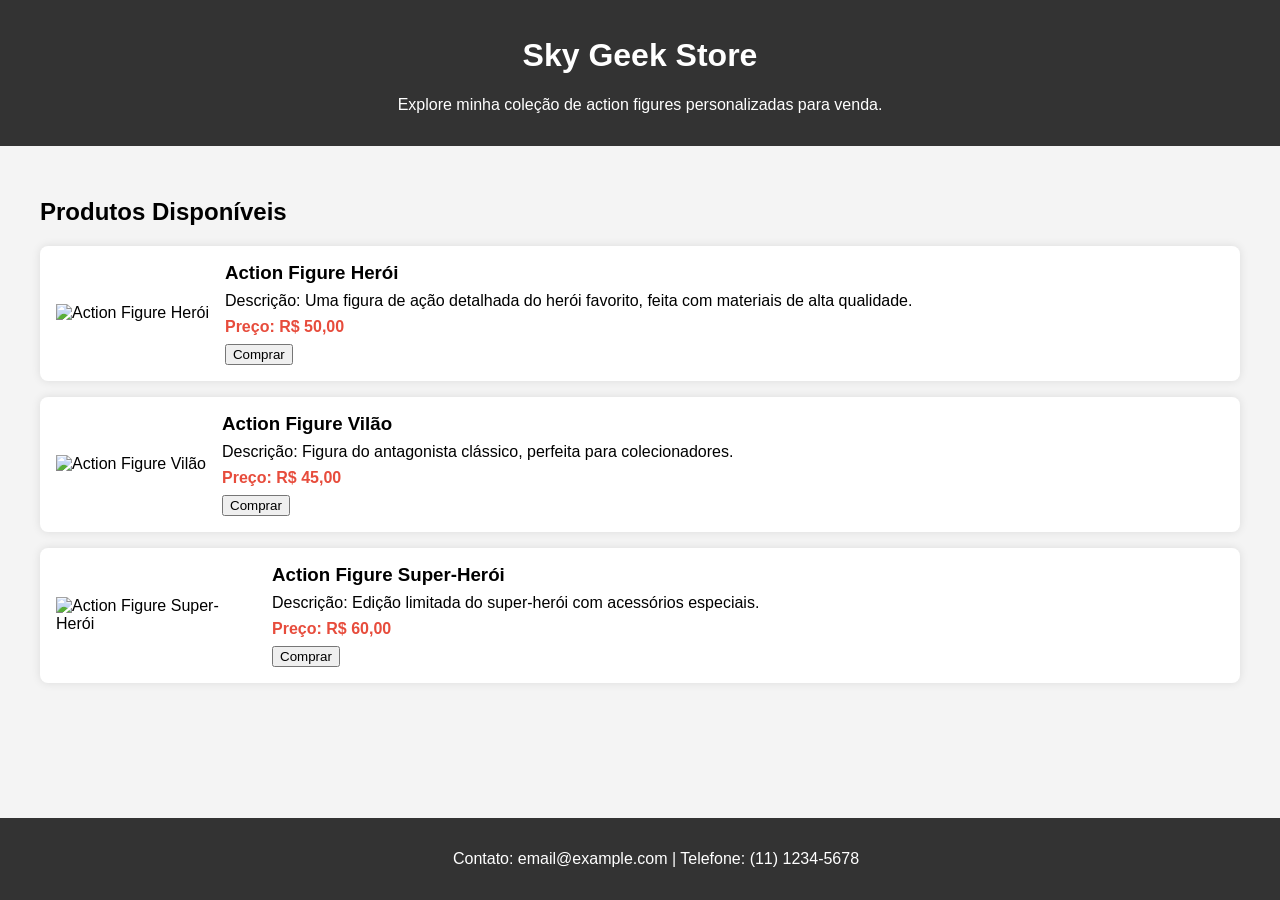
==== index.html @ b043c5dc "Aqui é o começo" ====
<!DOCTYPE html>
<html lang="pt-br">
<head>
    <meta charset="UTF-8">
    <meta name="viewport" content="width=device-width, initial-scale=1.0">
    <title>Sky Geek Store</title>
    <link rel="stylesheet" href="style.css">
</head>
<body>
    <header>
        <h1>Sky Geek Store</h1>
        <p>Explore minha coleção de action figures personalizadas para venda.</p>
    </header>
    <div class="container">
        <h2>Produtos Disponíveis</h2>
        <!-- Exemplo de produto -->
        <div class="product">
            <img src="images/action1.jpg" alt="Action Figure Herói">
            <div>
                <h3>Action Figure Herói</h3>
                <p>Descrição: Uma figura de ação detalhada do herói favorito, feita com materiais de alta qualidade.</p>
                <p class="price">Preço: R$ 50,00</p>
                <button>Comprar</button>
            </div>
        </div>
        <div class="product">
            <img src="images/action2.jpg" alt="Action Figure Vilão">
            <div>
                <h3>Action Figure Vilão</h3>
                <p>Descrição: Figura do antagonista clássico, perfeita para colecionadores.</p>
                <p class="price">Preço: R$ 45,00</p>
                <button>Comprar</button>
            </div>
        </div>
        <div class="product">
            <img src="images/action3.jpg" alt="Action Figure Super-Herói">
            <div>
                <h3>Action Figure Super-Herói</h3>
                <p>Descrição: Edição limitada do super-herói com acessórios especiais.</p>
                <p class="price">Preço: R$ 60,00</p>
                <button>Comprar</button>
            </div>
        </div>
        <!-- Adicione mais produtos aqui -->
    </div>
    <footer>
        <p>Contato: email@example.com | Telefone: (11) 1234-5678</p>
    </footer>
</body>
</html>
---- style.css ----
body {
    font-family: Arial, sans-serif;
    margin: 0;
    padding: 0;
    background-color: #f4f4f4;
}
header {
    background-color: #333;
    color: white;
    text-align: center;
    padding: 1rem;
}
.container {
    max-width: 1200px;
    margin: 0 auto;
    padding: 2rem;
}
.product {
    background: white;
    margin: 1rem 0;
    padding: 1rem;
    border-radius: 8px;
    box-shadow: 0 0 10px rgba(0,0,0,0.1);
    display: flex;
    align-items: center;
}
.product img {
    max-width: 200px;
    margin-right: 1rem;
}
.product h3 {
    margin: 0;
}
.product p {
    margin: 0.5rem 0;
}
.price {
    font-weight: bold;
    color: #e74c3c;
}
footer {
    background-color: #333;
    color: white;
    text-align: center;
    padding: 1rem;
    position: fixed;
    width: 100%;
    bottom: 0;
}
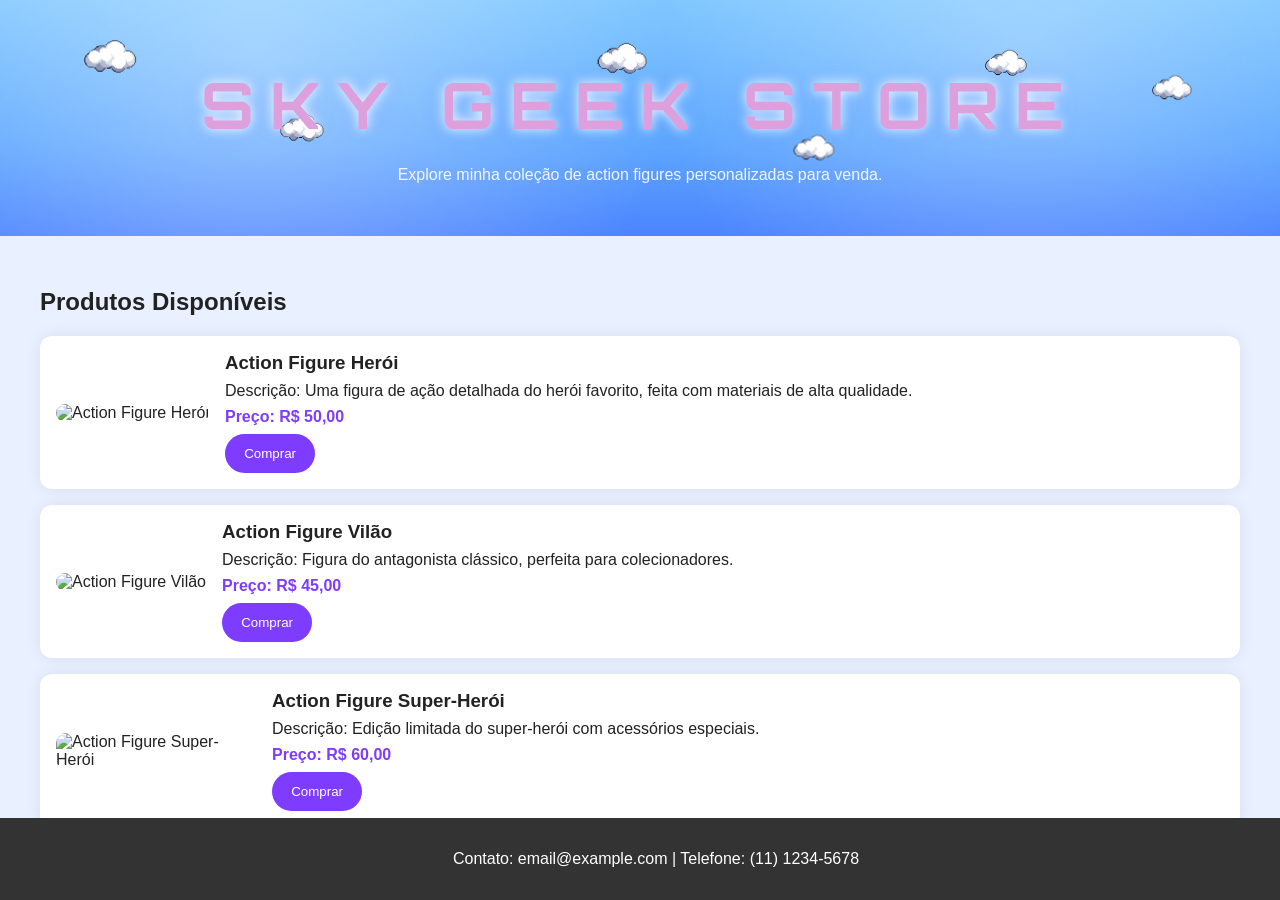
==== commit 2c3a0465: "alterada as nuvens do banner" ====
--- a/index.html
+++ b/index.html
@@ -8,6 +8,14 @@
 </head>
 <body>
     <header>
+        <div class="clouds">
+            <img class="cloud c1" src="images/nuvem-pixelada-sem-fundo.png" alt="Nuvem pixelada sem fundo">
+            <img class="cloud c2" src="images/nuvem-pixelada-sem-fundo.png" alt="Nuvem pixelada sem fundo">
+            <img class="cloud c3" src="images/nuvem-pixelada-sem-fundo.png" alt="Nuvem pixelada sem fundo">
+            <img class="cloud c4" src="images/nuvem-pixelada-sem-fundo.png" alt="Nuvem pixelada sem fundo">
+            <img class="cloud c5" src="images/nuvem-pixelada-sem-fundo.png" alt="Nuvem pixelada sem fundo">
+            <img class="cloud c6" src="images/nuvem-pixelada-sem-fundo.png" alt="Nuvem pixelada sem fundo">
+        </div>
         <h1>Sky Geek Store</h1>
         <p>Explore minha coleção de action figures personalizadas para venda.</p>
     </header>
--- a/style.css
+++ b/style.css
@@ -1,15 +1,68 @@
+@import url('https://fonts.googleapis.com/css2?family=Orbitron:wght@500;700&display=swap');
+
 body {
     font-family: Arial, sans-serif;
     margin: 0;
     padding: 0;
-    background-color: #f4f4f4;
+    background-color: #e9f0ff;
+    color: #222;
 }
+
 header {
-    background-color: #333;
-    color: white;
+    position: relative;
+    overflow: hidden;
+    background-color: #7fc7ff;
+    background-image: radial-gradient(circle at 20% 25%, rgba(255,255,255,0.35) 0%, rgba(255,255,255,0) 40%),
+                      radial-gradient(circle at 80% 20%, rgba(255,255,255,0.28) 0%, rgba(255,255,255,0) 35%),
+                      linear-gradient(180deg, #7fc7ff 0%, #5ea7ff 60%, #4b84ff 100%);
+    color: #fff;
     text-align: center;
-    padding: 1rem;
+    padding: 4rem 1rem 3rem;
 }
+
+.clouds {
+    position: absolute;
+    inset: 0;
+    pointer-events: none;
+    z-index: 1;
+}
+
+.cloud {
+    position: absolute;
+    width: 90px;
+    height: auto;
+    z-index: 1;
+}
+
+.c1 { top: 8px; left: 5%; transform: scale(0.9); }
+.c2 { top: 80px; left: 20%; transform: scale(0.75); }
+.c3 { top: 10px; left: 45%; transform: scale(0.85); }
+.c4 { top: 100px; left: 60%; transform: scale(0.7); }
+.c5 { top: 15px; left: 75%; transform: scale(0.72); }
+.c6 { top: 40px; right: 5%; transform: scale(0.68); }
+
+header h1 {
+    position: relative;
+    z-index: 2;
+    font-family: 'Orbitron', sans-serif;
+    font-size: clamp(2.4rem, 5vw, 4rem);
+    margin: 0;
+    letter-spacing: 0.25em;
+    text-transform: uppercase;
+    color: #DDA0DD;
+    text-shadow: 0 0 12px rgba(255, 255, 255, 0.95), 0 0 30px rgba(140, 82, 255, 0.1);
+}
+
+header p {
+    position: relative;
+    z-index: 2;
+    margin: 1rem auto 0;
+    max-width: 700px;
+    color: rgba(255,255,255,0.9);
+    font-size: 1rem;
+    line-height: 1.7;
+}
+
 .container {
     max-width: 1200px;
     margin: 0 auto;
@@ -19,14 +72,15 @@
     background: white;
     margin: 1rem 0;
     padding: 1rem;
-    border-radius: 8px;
-    box-shadow: 0 0 10px rgba(0,0,0,0.1);
+    border-radius: 12px;
+    box-shadow: 0 0 16px rgba(0,0,0,0.08);
     display: flex;
     align-items: center;
 }
 .product img {
     max-width: 200px;
     margin-right: 1rem;
+    border-radius: 10px;
 }
 .product h3 {
     margin: 0;
@@ -36,8 +90,23 @@
 }
 .price {
     font-weight: bold;
-    color: #e74c3c;
+    color: #7d3cff;
 }
+button {
+    background: #7d3cff;
+    color: #fff;
+    border: none;
+    padding: 0.75rem 1.2rem;
+    border-radius: 999px;
+    cursor: pointer;
+    transition: transform 0.2s ease, background 0.2s ease;
+}
+
+button:hover {
+    transform: translateY(-2px);
+    background: #6732cc;
+}
+
 footer {
     background-color: #333;
     color: white;
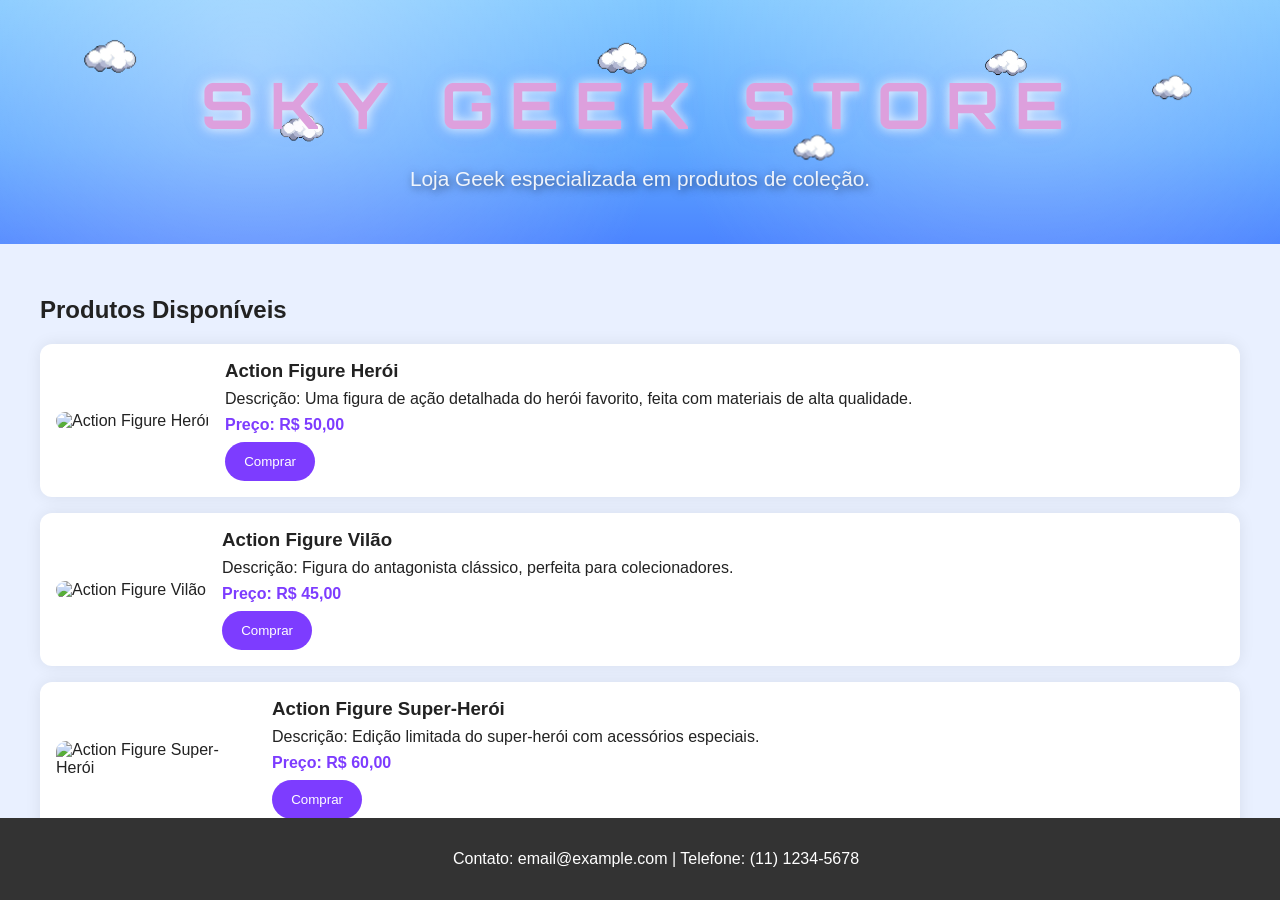
==== commit 71e502cd: "letras do cabeçalho prontas" ====
--- a/index.html
+++ b/index.html
@@ -17,7 +17,7 @@
             <img class="cloud c6" src="images/nuvem-pixelada-sem-fundo.png" alt="Nuvem pixelada sem fundo">
         </div>
         <h1>Sky Geek Store</h1>
-        <p>Explore minha coleção de action figures personalizadas para venda.</p>
+        <p>Loja Geek especializada em produtos de coleção.</p>
     </header>
     <div class="container">
         <h2>Produtos Disponíveis</h2>
--- a/style.css
+++ b/style.css
@@ -59,8 +59,9 @@
     margin: 1rem auto 0;
     max-width: 700px;
     color: rgba(255,255,255,0.9);
-    font-size: 1rem;
+    font-size: 1.3rem;
     line-height: 1.7;
+    text-shadow: 2px 2px 8px rgba(0, 0, 0, 0.6);
 }
 
 .container {
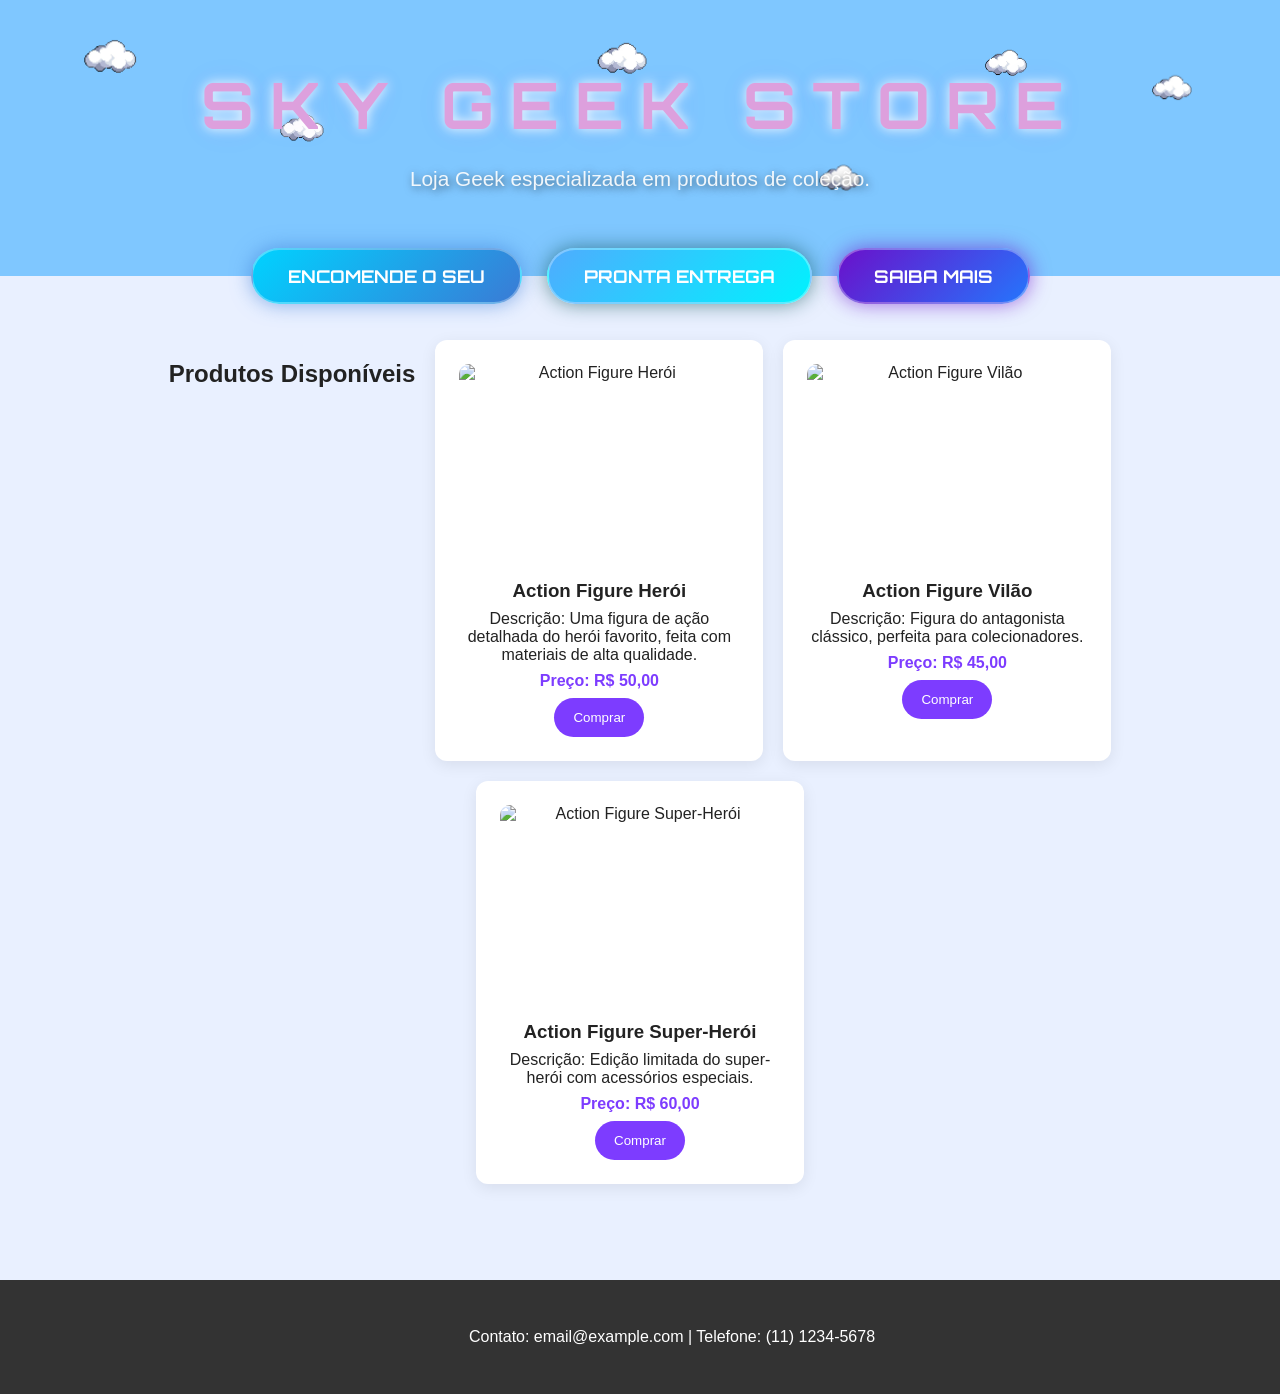
==== commit 67a74da1: "adicionado os botoes" ====
--- a/index.html
+++ b/index.html
@@ -18,6 +18,11 @@
         </div>
         <h1>Sky Geek Store</h1>
         <p>Loja Geek especializada em produtos de coleção.</p>
+        <nav class="nav-buttons">
+            <a href="#" class="btn btn-blue">ENCOMENDE O SEU</a>
+            <a href="#" class="btn btn-cyan">PRONTA ENTREGA</a>
+            <a href="#" class="btn btn-purple">SAIBA MAIS</a>
+        </nav>
     </header>
     <div class="container">
         <h2>Produtos Disponíveis</h2>
--- a/style.css
+++ b/style.css
@@ -10,14 +10,13 @@
 
 header {
     position: relative;
-    overflow: hidden;
+    overflow: visible; /* IMPORTANTE: mude de hidden para visible */
     background-color: #7fc7ff;
-    background-image: radial-gradient(circle at 20% 25%, rgba(255,255,255,0.35) 0%, rgba(255,255,255,0) 40%),
-                      radial-gradient(circle at 80% 20%, rgba(255,255,255,0.28) 0%, rgba(255,255,255,0) 35%),
-                      linear-gradient(180deg, #7fc7ff 0%, #5ea7ff 60%, #4b84ff 100%);
+    /* ... seus gradientes ... */
     color: #fff;
     text-align: center;
-    padding: 4rem 1rem 3rem;
+    padding: 4rem 1rem 5rem; /* Aumentei o padding inferior para dar espaço */
+    margin-bottom: 2rem; /* Espaço para os botões não atropelarem o conteúdo abaixo */
 }
 
 .clouds {
@@ -37,7 +36,7 @@
 .c1 { top: 8px; left: 5%; transform: scale(0.9); }
 .c2 { top: 80px; left: 20%; transform: scale(0.75); }
 .c3 { top: 10px; left: 45%; transform: scale(0.85); }
-.c4 { top: 100px; left: 60%; transform: scale(0.7); }
+.c4 { top: 130px; left: 62%; transform: scale(0.7); }
 .c5 { top: 15px; left: 75%; transform: scale(0.72); }
 .c6 { top: 40px; right: 5%; transform: scale(0.68); }
 
@@ -68,19 +67,34 @@
     max-width: 1200px;
     margin: 0 auto;
     padding: 2rem;
-}
+    display: flex;
+    flex-wrap: wrap; /* Permite que os produtos pulem de linha */
+    gap: 20px;       /* Espaçamento entre os cards */
+    justify-content: center;
+}
+
 .product {
     background: white;
-    margin: 1rem 0;
-    padding: 1rem;
+    padding: 1.5rem;
     border-radius: 12px;
-    box-shadow: 0 0 16px rgba(0,0,0,0.08);
-    display: flex;
+    box-shadow: 0 4px 16px rgba(0,0,0,0.08);
+    display: flex;
+    flex-direction: column; /* Organiza o conteúdo do card em coluna */
     align-items: center;
-}
+    text-align: center;
+    width: 280px; /* Largura fixa para os cards ficarem uniformes */
+    transition: transform 0.3s ease;
+}
+
+.product:hover {
+    transform: translateY(-10px);
+}
+
 .product img {
-    max-width: 200px;
-    margin-right: 1rem;
+    width: 100%;
+    height: 200px;
+    object-fit: cover; /* Garante que as imagens não fiquem esticadas */
+    margin-bottom: 1rem;
     border-radius: 10px;
 }
 .product h3 {
@@ -112,8 +126,86 @@
     background-color: #333;
     color: white;
     text-align: center;
-    padding: 1rem;
-    position: fixed;
+    padding: 2rem;
+    margin-top: 4rem; /* Cria um respiro após os produtos */
     width: 100%;
-    bottom: 0;
+}
+
+@keyframes float {
+    0% { transform: translateY(0px) scale(0.9); }
+    50% { transform: translateY(-10px) scale(0.95); }
+    100% { transform: translateY(0px) scale(0.9); }
+}
+
+/* Aplicando a animação com tempos diferentes para cada nuvem */
+.c1, .c3, .c5 { animation: float 4s ease-in-out infinite; }
+.c2, .c4, .c6 { animation: float 6s ease-in-out infinite reverse; }
+
+/* Container dos botões */
+.nav-buttons {
+    display: flex;
+    justify-content: center;
+    gap: 25px;
+    margin-top: 30px;
+    position: relative;
+    z-index: 10;
+    flex-wrap: wrap; /* Para não quebrar no celular */
+}
+
+/* Estilo Base do Botão */
+.btn {
+    text-decoration: none;
+    font-family: 'Orbitron', sans-serif;
+    font-size: 1.1rem;
+    font-weight: bold;
+    padding: 15px 35px;
+    border-radius: 50px; /* Deixa ele bem arredondado como na foto */
+    color: white;
+    text-transform: uppercase;
+    transition: all 0.3s ease;
+    border: 2px solid rgba(255, 255, 255, 0.3);
+    backdrop-filter: blur(5px); /* Efeito de vidro */
+    display: inline-block;
+}
+
+/* Botão Azul (Encomende o seu) */
+.btn-blue {
+    background: linear-gradient(135deg, #00d2ff 0%, #3a7bd5 100%);
+    box-shadow: 0 0 20px rgba(58, 123, 213, 0.6);
+}
+
+/* Botão Ciano (Pronta Entrega) */
+.btn-cyan {
+    background: linear-gradient(135deg, #4facfe 0%, #00f2fe 100%);
+    box-shadow: 0 0 20px rgba(11, 80, 83, 0.6);
+}
+
+/* Botão Roxo (Saiba Mais) */
+.btn-purple {
+    background: linear-gradient(135deg, #6a11cb 0%, #2575fc 100%);
+    box-shadow: 0 0 20px rgba(106, 17, 203, 0.6);
+}
+
+/* Efeito de Hover (Passar o Mouse) */
+.btn:hover {
+    transform: scale(1.05);
+    box-shadow: 0 0 30px rgba(255, 255, 255, 0.5);
+    border: 2px solid rgba(255, 255, 255, 0.8);
+    letter-spacing: 1px;
+}
+
+.nav-buttons {
+    display: flex;
+    justify-content: center;
+    gap: 25px;
+    
+    /* O SEGREDO DO ALINHAMENTO: */
+    position: absolute;
+    bottom: 0; /* Cola no fundo do header */
+    left: 0;
+    right: 0;
+    transform: translateY(50%); /* Move 50% da altura do botão para baixo da linha */
+    
+    z-index: 10;
+    flex-wrap: wrap;
 }
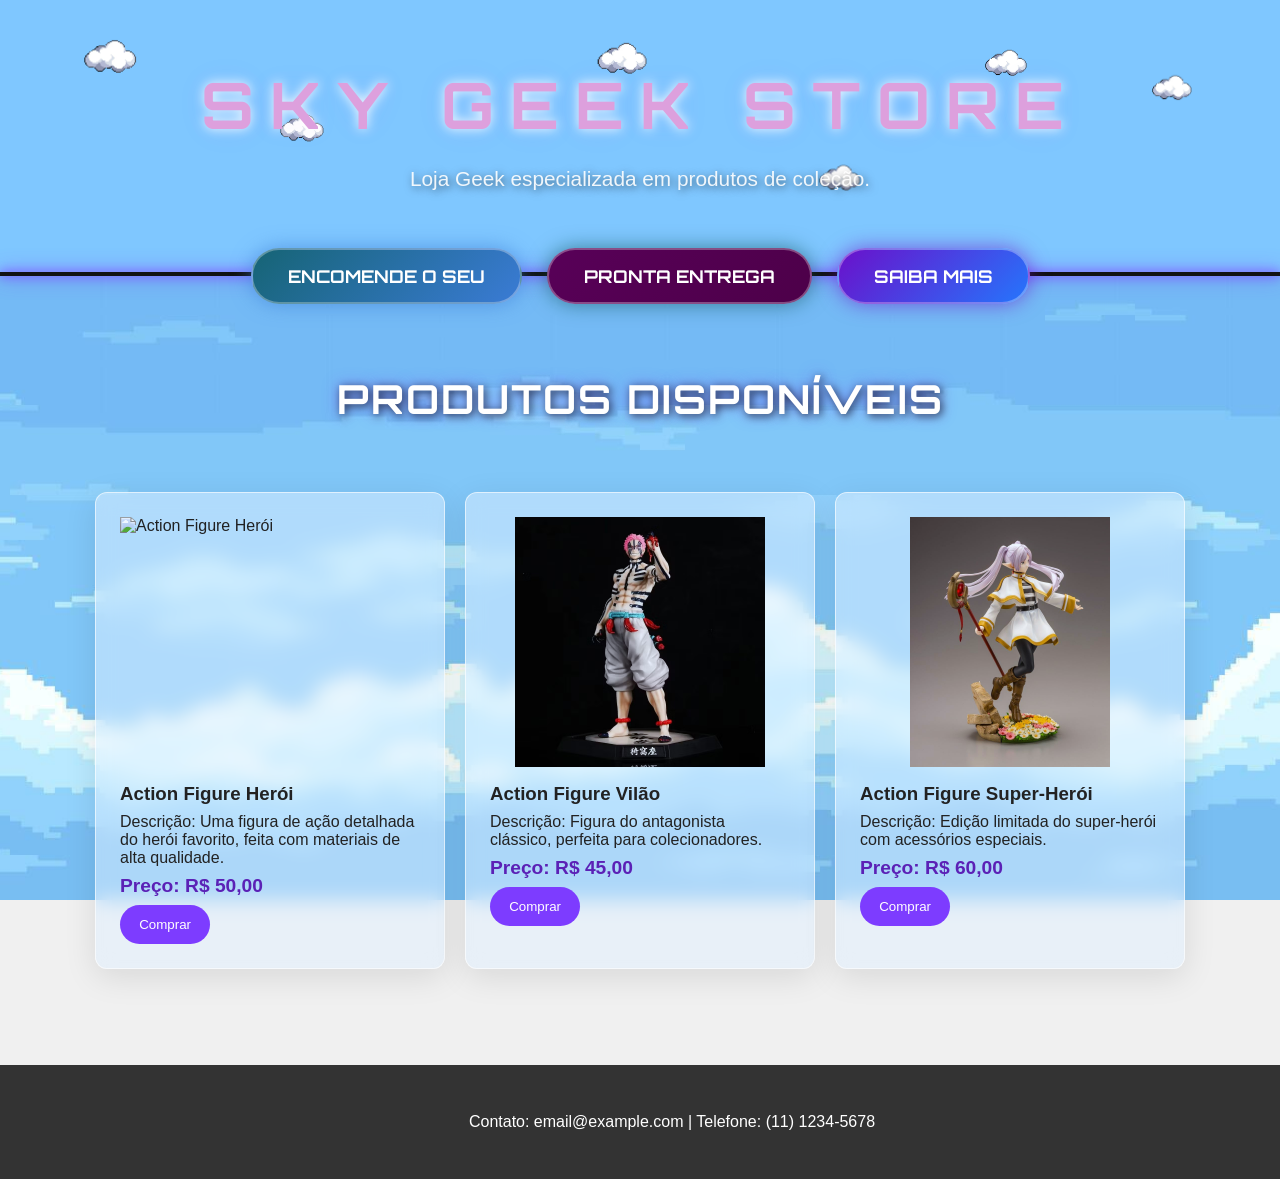
==== commit 10b70a22: "novas imagens adicionadas e deixando mais bonito com fundo colorido nas imagens dos produtos" ====
--- a/index.html
+++ b/index.html
@@ -28,7 +28,7 @@
         <h2>Produtos Disponíveis</h2>
         <!-- Exemplo de produto -->
         <div class="product">
-            <img src="images/action1.jpg" alt="Action Figure Herói">
+            <img src="images/estatua himmel.png" alt="Action Figure Herói">
             <div>
                 <h3>Action Figure Herói</h3>
                 <p>Descrição: Uma figura de ação detalhada do herói favorito, feita com materiais de alta qualidade.</p>
@@ -37,7 +37,7 @@
             </div>
         </div>
         <div class="product">
-            <img src="images/action2.jpg" alt="Action Figure Vilão">
+            <img src="images/akaza.avif" alt="Action Figure Vilão">
             <div>
                 <h3>Action Figure Vilão</h3>
                 <p>Descrição: Figura do antagonista clássico, perfeita para colecionadores.</p>
@@ -46,7 +46,7 @@
             </div>
         </div>
         <div class="product">
-            <img src="images/action3.jpg" alt="Action Figure Super-Herói">
+            <img src="images/frieren.jpg" alt="Action Figure Super-Herói">
             <div>
                 <h3>Action Figure Super-Herói</h3>
                 <p>Descrição: Edição limitada do super-herói com acessórios especiais.</p>
--- a/style.css
+++ b/style.css
@@ -4,19 +4,37 @@
     font-family: Arial, sans-serif;
     margin: 0;
     padding: 0;
-    background-color: #e9f0ff;
     color: #222;
-}
-
+    background-color: #f0f0f0; 
+    background-image: url('images/ceu\ pixelado.jpg');
+    background-size: cover;
+    background-position: center center;
+    background-repeat: no-repeat;
+    background-attachment: fixed;
+}
 header {
     position: relative;
-    overflow: visible; /* IMPORTANTE: mude de hidden para visible */
+    overflow: visible; 
     background-color: #7fc7ff;
-    /* ... seus gradientes ... */
     color: #fff;
     text-align: center;
-    padding: 4rem 1rem 5rem; /* Aumentei o padding inferior para dar espaço */
+    padding: 4rem 1rem 5rem; 
     margin-bottom: 2rem; /* Espaço para os botões não atropelarem o conteúdo abaixo */
+    padding-bottom: 5rem;
+}
+
+header::after {
+    content: "";
+    position: absolute;
+    bottom: 0;
+    left: 0;
+    width: 100%;
+    height: 4px; /* Espessura da linha */
+    background-color: #111; /* A base preta da linha */
+    
+    /* O Efeito Neon (Brilho Roxo/Azul para destacar) */
+    box-shadow: 0 0 10px #7d3cff, 0 0 20px #7d3cff; 
+    z-index: 5; /* Fica abaixo dos botões, mas acima do fundo */
 }
 
 .clouds {
@@ -68,22 +86,24 @@
     margin: 0 auto;
     padding: 2rem;
     display: flex;
-    flex-wrap: wrap; /* Permite que os produtos pulem de linha */
-    gap: 20px;       /* Espaçamento entre os cards */
+    flex-wrap: wrap; 
+    gap: 20px;       
     justify-content: center;
 }
 
 .product {
-    background: white;
+    background: rgba(224, 239, 255, 0.5); 
+    backdrop-filter: blur(10px); 
+    -webkit-backdrop-filter: blur(10px);
+    
+    border: 1px solid rgba(255, 255, 255, 0.6); 
     padding: 1.5rem;
     border-radius: 12px;
-    box-shadow: 0 4px 16px rgba(0,0,0,0.08);
-    display: flex;
-    flex-direction: column; /* Organiza o conteúdo do card em coluna */
+    box-shadow: 0 8px 32px rgba(0, 0, 0, 0.1);
+    display: flex;
+    flex-direction: column;
     align-items: center;
-    text-align: center;
-    width: 280px; /* Largura fixa para os cards ficarem uniformes */
-    transition: transform 0.3s ease;
+    width: 300px;
 }
 
 .product:hover {
@@ -92,11 +112,14 @@
 
 .product img {
     width: 100%;
-    height: 200px;
-    object-fit: cover; /* Garante que as imagens não fiquem esticadas */
+    height: 250px;
+    object-fit: contain;
+    background-color: transparent !important; 
+    mix-blend-mode: multiply; 
+    
     margin-bottom: 1rem;
-    border-radius: 10px;
-}
+}
+
 .product h3 {
     margin: 0;
 }
@@ -127,7 +150,7 @@
     color: white;
     text-align: center;
     padding: 2rem;
-    margin-top: 4rem; /* Cria um respiro após os produtos */
+    margin-top: 4rem; 
     width: 100%;
 }
 
@@ -152,14 +175,13 @@
     flex-wrap: wrap; /* Para não quebrar no celular */
 }
 
-/* Estilo Base do Botão */
 .btn {
     text-decoration: none;
     font-family: 'Orbitron', sans-serif;
     font-size: 1.1rem;
     font-weight: bold;
     padding: 15px 35px;
-    border-radius: 50px; /* Deixa ele bem arredondado como na foto */
+    border-radius: 50px;
     color: white;
     text-transform: uppercase;
     transition: all 0.3s ease;
@@ -170,13 +192,13 @@
 
 /* Botão Azul (Encomende o seu) */
 .btn-blue {
-    background: linear-gradient(135deg, #00d2ff 0%, #3a7bd5 100%);
+    background: linear-gradient(135deg, #166475 0%, #3a7bd5 100%);
     box-shadow: 0 0 20px rgba(58, 123, 213, 0.6);
 }
 
 /* Botão Ciano (Pronta Entrega) */
 .btn-cyan {
-    background: linear-gradient(135deg, #4facfe 0%, #00f2fe 100%);
+    background: linear-gradient(135deg, #580058 0%, #4d0049 100%);
     box-shadow: 0 0 20px rgba(11, 80, 83, 0.6);
 }
 
@@ -198,14 +220,34 @@
     display: flex;
     justify-content: center;
     gap: 25px;
-    
-    /* O SEGREDO DO ALINHAMENTO: */
-    position: absolute;
-    bottom: 0; /* Cola no fundo do header */
+    position: absolute;
+    bottom: 0; 
     left: 0;
     right: 0;
-    transform: translateY(50%); /* Move 50% da altura do botão para baixo da linha */
+    transform: translateY(50%); 
     
     z-index: 10;
     flex-wrap: wrap;
-}+}
+
+.container h2 {
+    width: 100%; /* Garante que ele ocupe a largura toda para poder centralizar */
+    text-align: center; 
+    font-family: 'Orbitron', sans-serif;
+    color: white;
+    font-size: 2.5rem;
+    margin-bottom: 3rem; /* Dá um espaço maior entre o título e os produtos */
+    
+    /* Sombra para destacar bem o texto sobre o fundo de nuvens */
+    text-shadow: 2px 2px 8px rgba(0, 0, 0, 0.7), 0 0 15px rgba(125, 60, 255, 0.5);
+    
+    text-transform: uppercase;
+    letter-spacing: 2px;
+}
+
+.price {
+    font-weight: bold;
+    color: #5b21b6; 
+    font-size: 1.2rem;
+}
+
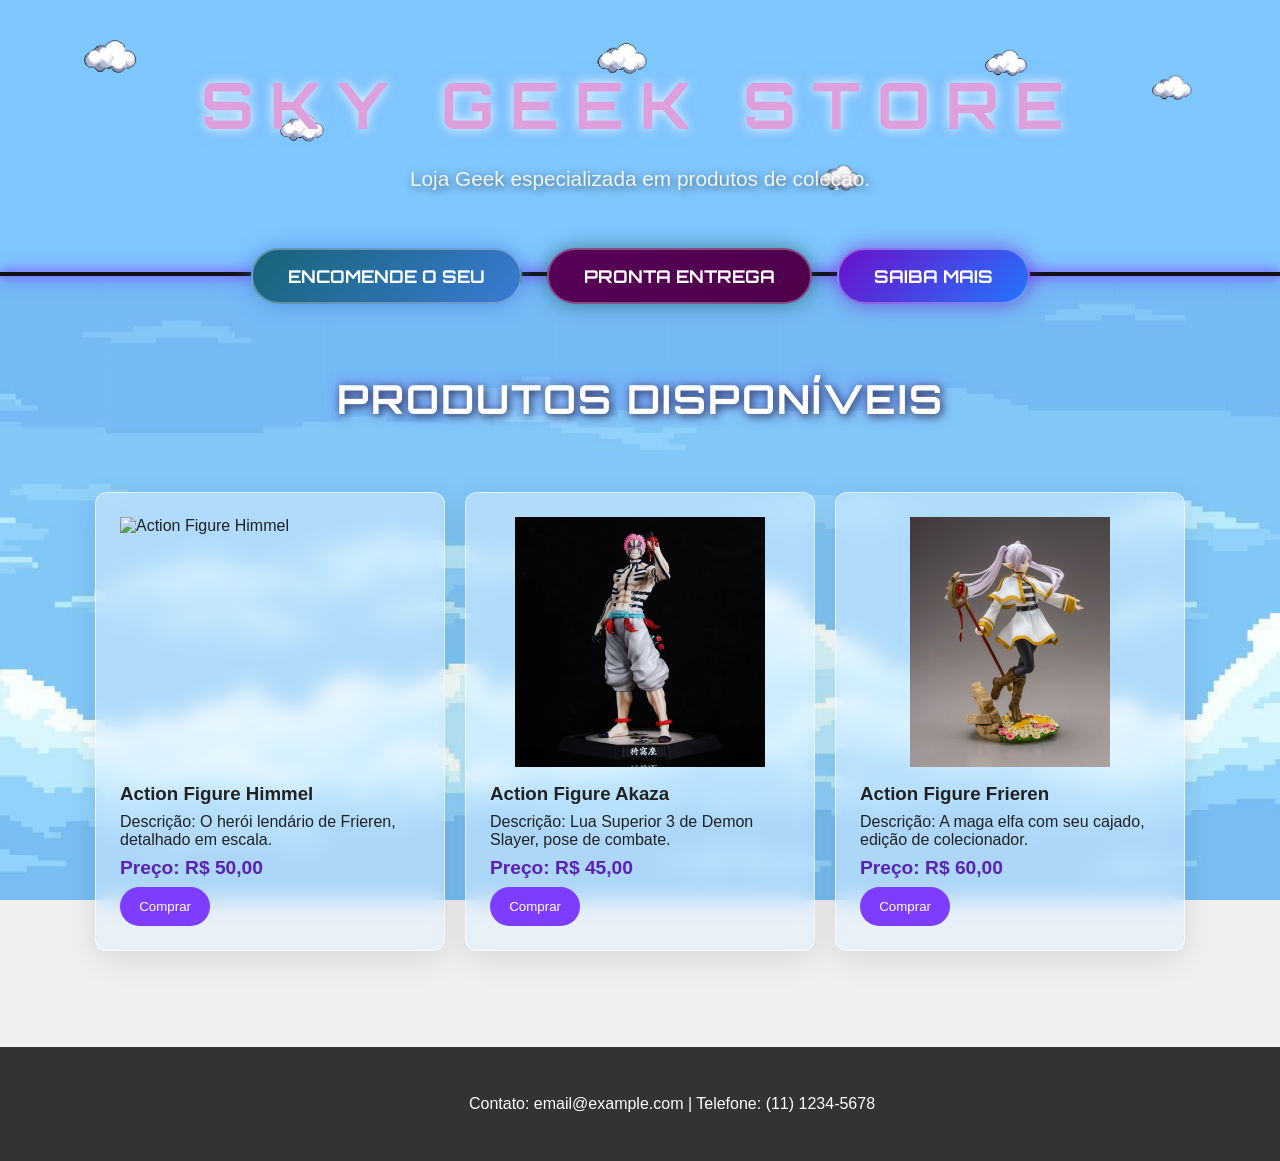
==== commit 93fa34cf: "corrigido" ====
--- a/index.html
+++ b/index.html
@@ -8,54 +8,58 @@
 </head>
 <body>
     <header>
-        <div class="clouds">
-            <img class="cloud c1" src="images/nuvem-pixelada-sem-fundo.png" alt="Nuvem pixelada sem fundo">
-            <img class="cloud c2" src="images/nuvem-pixelada-sem-fundo.png" alt="Nuvem pixelada sem fundo">
-            <img class="cloud c3" src="images/nuvem-pixelada-sem-fundo.png" alt="Nuvem pixelada sem fundo">
-            <img class="cloud c4" src="images/nuvem-pixelada-sem-fundo.png" alt="Nuvem pixelada sem fundo">
-            <img class="cloud c5" src="images/nuvem-pixelada-sem-fundo.png" alt="Nuvem pixelada sem fundo">
-            <img class="cloud c6" src="images/nuvem-pixelada-sem-fundo.png" alt="Nuvem pixelada sem fundo">
+        <div class="nuvens">
+            <img class="nuvem n1" src="images/nuvem-pixelada-sem-fundo.png" alt="Nuvem pixelada">
+            <img class="nuvem n2" src="images/nuvem-pixelada-sem-fundo.png" alt="Nuvem pixelada">
+            <img class="nuvem n3" src="images/nuvem-pixelada-sem-fundo.png" alt="Nuvem pixelada">
+            <img class="nuvem n4" src="images/nuvem-pixelada-sem-fundo.png" alt="Nuvem pixelada">
+            <img class="nuvem n5" src="images/nuvem-pixelada-sem-fundo.png" alt="Nuvem pixelada">
+            <img class="nuvem n6" src="images/nuvem-pixelada-sem-fundo.png" alt="Nuvem pixelada">
         </div>
         <h1>Sky Geek Store</h1>
         <p>Loja Geek especializada em produtos de coleção.</p>
-        <nav class="nav-buttons">
-            <a href="#" class="btn btn-blue">ENCOMENDE O SEU</a>
-            <a href="#" class="btn btn-cyan">PRONTA ENTREGA</a>
-            <a href="#" class="btn btn-purple">SAIBA MAIS</a>
+        
+        <nav class="botoes-navegacao">
+            <a href="#" class="botao botao-azul">ENCOMENDE O SEU</a>
+            <a href="#" class="botao botao-ciano">PRONTA ENTREGA</a>
+            <a href="saibamais.html" class="botao botao-roxo">SAIBA MAIS</a>
         </nav>
     </header>
-    <div class="container">
+
+    <div class="conteudo-principal">
         <h2>Produtos Disponíveis</h2>
-        <!-- Exemplo de produto -->
-        <div class="product">
-            <img src="images/estatua himmel.png" alt="Action Figure Herói">
+        
+        <div class="produto">
+            <img src="images/estatua himmel.png" alt="Action Figure Himmel">
             <div>
-                <h3>Action Figure Herói</h3>
-                <p>Descrição: Uma figura de ação detalhada do herói favorito, feita com materiais de alta qualidade.</p>
-                <p class="price">Preço: R$ 50,00</p>
+                <h3>Action Figure Himmel</h3>
+                <p>Descrição: O herói lendário de Frieren, detalhado em escala.</p>
+                <p class="preco">Preço: R$ 50,00</p>
                 <button>Comprar</button>
             </div>
         </div>
-        <div class="product">
-            <img src="images/akaza.avif" alt="Action Figure Vilão">
+
+        <div class="produto">
+            <img src="images/akaza.avif" alt="Action Figure Akaza">
             <div>
-                <h3>Action Figure Vilão</h3>
-                <p>Descrição: Figura do antagonista clássico, perfeita para colecionadores.</p>
-                <p class="price">Preço: R$ 45,00</p>
+                <h3>Action Figure Akaza</h3>
+                <p>Descrição: Lua Superior 3 de Demon Slayer, pose de combate.</p>
+                <p class="preco">Preço: R$ 45,00</p>
                 <button>Comprar</button>
             </div>
         </div>
-        <div class="product">
-            <img src="images/frieren.jpg" alt="Action Figure Super-Herói">
+
+        <div class="produto">
+            <img src="images/frieren.jpg" alt="Action Figure Frieren">
             <div>
-                <h3>Action Figure Super-Herói</h3>
-                <p>Descrição: Edição limitada do super-herói com acessórios especiais.</p>
-                <p class="price">Preço: R$ 60,00</p>
+                <h3>Action Figure Frieren</h3>
+                <p>Descrição: A maga elfa com seu cajado, edição de colecionador.</p>
+                <p class="preco">Preço: R$ 60,00</p>
                 <button>Comprar</button>
             </div>
         </div>
-        <!-- Adicione mais produtos aqui -->
     </div>
+
     <footer>
         <p>Contato: email@example.com | Telefone: (11) 1234-5678</p>
     </footer>
--- a/style.css
+++ b/style.css
@@ -12,6 +12,7 @@
     background-repeat: no-repeat;
     background-attachment: fixed;
 }
+
 header {
     position: relative;
     overflow: visible; 
@@ -19,8 +20,7 @@
     color: #fff;
     text-align: center;
     padding: 4rem 1rem 5rem; 
-    margin-bottom: 2rem; /* Espaço para os botões não atropelarem o conteúdo abaixo */
-    padding-bottom: 5rem;
+    margin-bottom: 2rem;
 }
 
 header::after {
@@ -29,34 +29,32 @@
     bottom: 0;
     left: 0;
     width: 100%;
-    height: 4px; /* Espessura da linha */
-    background-color: #111; /* A base preta da linha */
-    
-    /* O Efeito Neon (Brilho Roxo/Azul para destacar) */
+    height: 4px;
+    background-color: #111; 
     box-shadow: 0 0 10px #7d3cff, 0 0 20px #7d3cff; 
-    z-index: 5; /* Fica abaixo dos botões, mas acima do fundo */
-}
-
-.clouds {
+    z-index: 5;
+}
+
+.nuvens {
     position: absolute;
     inset: 0;
     pointer-events: none;
     z-index: 1;
 }
 
-.cloud {
+.nuvem {
     position: absolute;
     width: 90px;
     height: auto;
     z-index: 1;
 }
 
-.c1 { top: 8px; left: 5%; transform: scale(0.9); }
-.c2 { top: 80px; left: 20%; transform: scale(0.75); }
-.c3 { top: 10px; left: 45%; transform: scale(0.85); }
-.c4 { top: 130px; left: 62%; transform: scale(0.7); }
-.c5 { top: 15px; left: 75%; transform: scale(0.72); }
-.c6 { top: 40px; right: 5%; transform: scale(0.68); }
+.n1 { top: 8px; left: 5%; transform: scale(0.9); }
+.n2 { top: 80px; left: 20%; transform: scale(0.75); }
+.n3 { top: 10px; left: 45%; transform: scale(0.85); }
+.n4 { top: 130px; left: 62%; transform: scale(0.7); }
+.n5 { top: 15px; left: 75%; transform: scale(0.72); }
+.n6 { top: 40px; right: 5%; transform: scale(0.68); }
 
 header h1 {
     position: relative;
@@ -81,7 +79,8 @@
     text-shadow: 2px 2px 8px rgba(0, 0, 0, 0.6);
 }
 
-.container {
+/* Alterado de .container para .conteudo-principal */
+.conteudo-principal {
     max-width: 1200px;
     margin: 0 auto;
     padding: 2rem;
@@ -91,11 +90,23 @@
     justify-content: center;
 }
 
-.product {
+/* Título centralizado dentro do conteúdo principal */
+.conteudo-principal h2 {
+    width: 100%;
+    text-align: center; 
+    font-family: 'Orbitron', sans-serif;
+    color: white;
+    font-size: 2.5rem;
+    margin-bottom: 3rem;
+    text-shadow: 2px 2px 8px rgba(0, 0, 0, 0.7), 0 0 15px rgba(125, 60, 255, 0.5);
+    text-transform: uppercase;
+    letter-spacing: 2px;
+}
+
+.produto {
     background: rgba(224, 239, 255, 0.5); 
     backdrop-filter: blur(10px); 
     -webkit-backdrop-filter: blur(10px);
-    
     border: 1px solid rgba(255, 255, 255, 0.6); 
     padding: 1.5rem;
     border-radius: 12px;
@@ -104,32 +115,31 @@
     flex-direction: column;
     align-items: center;
     width: 300px;
-}
-
-.product:hover {
+    transition: transform 0.3s ease;
+}
+
+.produto:hover {
     transform: translateY(-10px);
 }
 
-.product img {
+.produto img {
     width: 100%;
     height: 250px;
     object-fit: contain;
     background-color: transparent !important; 
     mix-blend-mode: multiply; 
-    
     margin-bottom: 1rem;
 }
 
-.product h3 {
-    margin: 0;
-}
-.product p {
-    margin: 0.5rem 0;
-}
-.price {
+.produto h3 { margin: 0; }
+.produto p { margin: 0.5rem 0; }
+
+.preco {
     font-weight: bold;
-    color: #7d3cff;
-}
+    color: #5b21b6; 
+    font-size: 1.2rem;
+}
+
 button {
     background: #7d3cff;
     color: #fff;
@@ -154,28 +164,31 @@
     width: 100%;
 }
 
-@keyframes float {
+/* Animação traduzida para 'flutuar' */
+@keyframes flutuar {
     0% { transform: translateY(0px) scale(0.9); }
     50% { transform: translateY(-10px) scale(0.95); }
     100% { transform: translateY(0px) scale(0.9); }
 }
 
-/* Aplicando a animação com tempos diferentes para cada nuvem */
-.c1, .c3, .c5 { animation: float 4s ease-in-out infinite; }
-.c2, .c4, .c6 { animation: float 6s ease-in-out infinite reverse; }
-
-/* Container dos botões */
-.nav-buttons {
+.n1, .n3, .n5 { animation: flutuar 4s ease-in-out infinite; }
+.n2, .n4, .n6 { animation: flutuar 6s ease-in-out infinite reverse; }
+
+/* Alterado de .nav-buttons para .botoes-navegacao */
+.botoes-navegacao {
     display: flex;
     justify-content: center;
     gap: 25px;
-    margin-top: 30px;
-    position: relative;
+    position: absolute;
+    bottom: 0; 
+    left: 0;
+    right: 0;
+    transform: translateY(50%); 
     z-index: 10;
-    flex-wrap: wrap; /* Para não quebrar no celular */
-}
-
-.btn {
+    flex-wrap: wrap;
+}
+
+.botao {
     text-decoration: none;
     font-family: 'Orbitron', sans-serif;
     font-size: 1.1rem;
@@ -186,68 +199,47 @@
     text-transform: uppercase;
     transition: all 0.3s ease;
     border: 2px solid rgba(255, 255, 255, 0.3);
-    backdrop-filter: blur(5px); /* Efeito de vidro */
+    backdrop-filter: blur(5px);
     display: inline-block;
 }
 
-/* Botão Azul (Encomende o seu) */
-.btn-blue {
+.botao-azul {
     background: linear-gradient(135deg, #166475 0%, #3a7bd5 100%);
     box-shadow: 0 0 20px rgba(58, 123, 213, 0.6);
 }
 
-/* Botão Ciano (Pronta Entrega) */
-.btn-cyan {
+.botao-ciano {
     background: linear-gradient(135deg, #580058 0%, #4d0049 100%);
     box-shadow: 0 0 20px rgba(11, 80, 83, 0.6);
 }
 
-/* Botão Roxo (Saiba Mais) */
-.btn-purple {
+.botao-roxo {
     background: linear-gradient(135deg, #6a11cb 0%, #2575fc 100%);
     box-shadow: 0 0 20px rgba(106, 17, 203, 0.6);
 }
 
-/* Efeito de Hover (Passar o Mouse) */
-.btn:hover {
+.botao:hover {
     transform: scale(1.05);
     box-shadow: 0 0 30px rgba(255, 255, 255, 0.5);
     border: 2px solid rgba(255, 255, 255, 0.8);
     letter-spacing: 1px;
 }
 
-.nav-buttons {
-    display: flex;
-    justify-content: center;
-    gap: 25px;
-    position: absolute;
-    bottom: 0; 
-    left: 0;
-    right: 0;
-    transform: translateY(50%); 
-    
-    z-index: 10;
-    flex-wrap: wrap;
-}
-
-.container h2 {
-    width: 100%; /* Garante que ele ocupe a largura toda para poder centralizar */
-    text-align: center; 
-    font-family: 'Orbitron', sans-serif;
-    color: white;
-    font-size: 2.5rem;
-    margin-bottom: 3rem; /* Dá um espaço maior entre o título e os produtos */
-    
-    /* Sombra para destacar bem o texto sobre o fundo de nuvens */
-    text-shadow: 2px 2px 8px rgba(0, 0, 0, 0.7), 0 0 15px rgba(125, 60, 255, 0.5);
-    
-    text-transform: uppercase;
-    letter-spacing: 2px;
-}
-
-.price {
-    font-weight: bold;
-    color: #5b21b6; 
-    font-size: 1.2rem;
-}
-
+.conteudo-sobre {
+    background: rgba(224, 239, 255, 0.5); 
+    backdrop-filter: blur(10px);
+    -webkit-backdrop-filter: blur(10px);
+    padding: 3rem;
+    border-radius: 20px;
+    color: #111;
+    line-height: 1.8;
+    border: 1px solid rgba(255, 255, 255, 0.4);
+    max-width: 800px;
+    margin: 0 auto;
+}
+
+.conteudo-sobre h2 {
+    color: #7d3cff; 
+    font-family: 'Orbitron', sans-serif;
+    margin-top: 2rem;
+}
